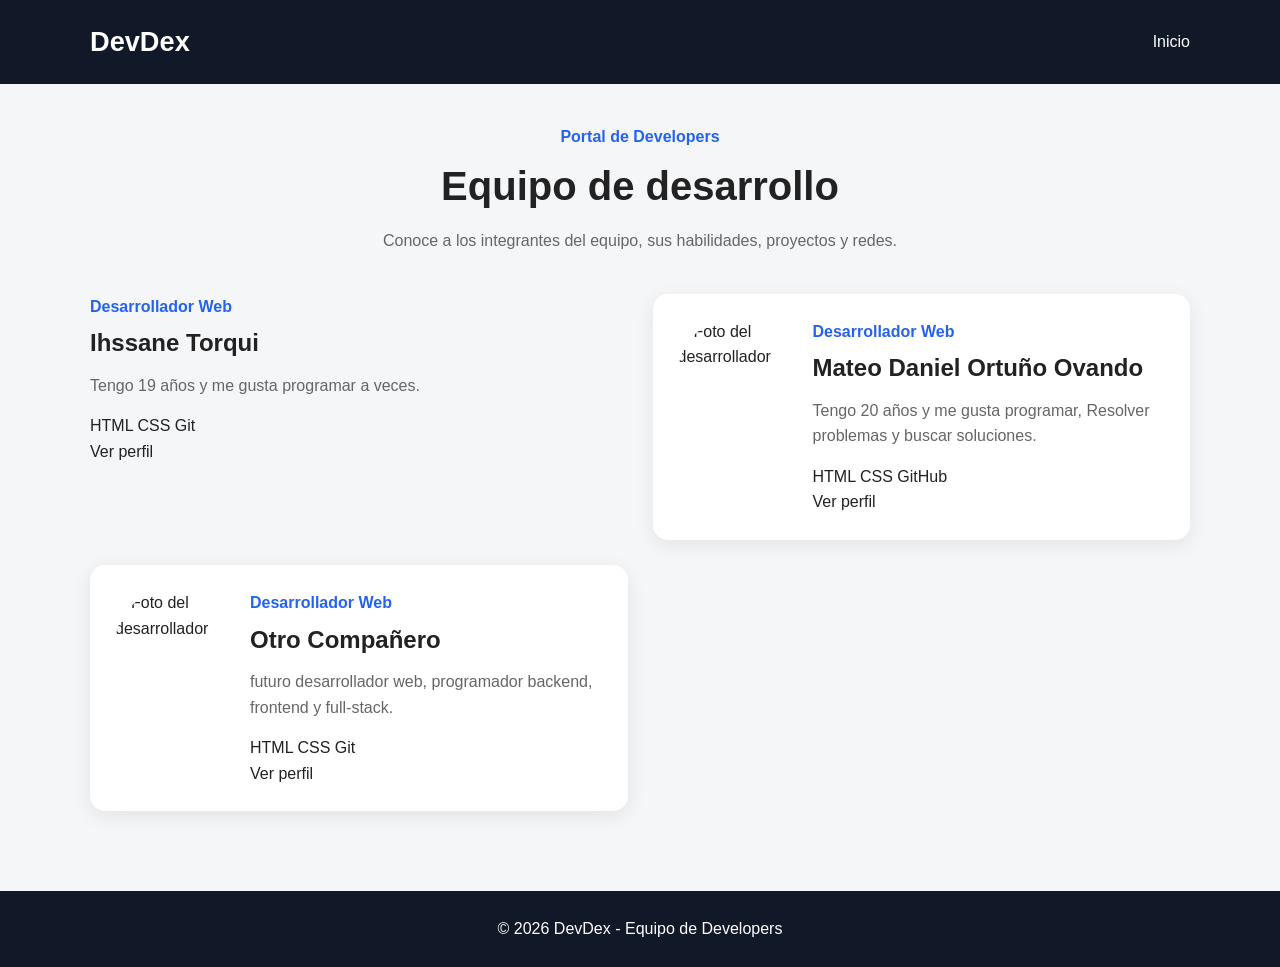
==== index.html @ 02e14d7d "feat: add tarjeta y enlace de Mateo al index general" ====
<!DOCTYPE html>
<html lang="es">

<head>
    <meta charset="UTF-8">
    <meta name="viewport" content="width=device-width, initial-scale=1.0">

    <title>DevDex | Equipo de Developers</title>

    <!-- CSS principal -->
    <link rel="stylesheet" href="css/main.css">

    <!-- Componentes -->
    <link rel="stylesheet" href="css/components.css">
</head>

<body>

    <!-- CABECERA -->
    <header class="site-header">

        <div class="container">

            <a href="index.html" class="logo">
                DevDex
            </a>

            <nav class="main-nav">
                <a href="index.html">Inicio</a>
            </nav>

        </div>

    </header>


    <!-- CONTENIDO PRINCIPAL -->
    <main class="container">

        <section class="dashboard">

            <div class="dashboard-header">
                <p class="profile-role">Portal de Developers</p>

                <h1>Equipo de desarrollo</h1>

                <p>
                    Conoce a los integrantes del equipo,
                    sus habilidades, proyectos y redes.
                </p>
            </div>


            <!-- TARJETAS DE DESARROLLADORES -->
            <div class="developer-grid">


                <!-- TARJETA DE IHSSANE -->

                    <div class="developer-info">

                        <p class="profile-role">
                            Desarrollador Web
                        </p>

                        <h2>
                            Ihssane Torqui
                        </h2>

                        <p>
                            Tengo 19 años y me gusta programar a veces.
                        </p>

                        <div class="skills-list">
                            <span class="badge">HTML</span>
                            <span class="badge">CSS</span>
                            <span class="badge">Git</span>
                        </div>

                        <a href="profiles/ihssane.html"
                           class="btn">
                            Ver perfil
                        </a>

                    </div>

                </article>


                <!-- SEGUNDO DESARROLLADOR -->
                <article class="developer-card">

                    <div class="developer-avatar">
                        <img src="img/avatar-placeholder.png"
                             alt="Foto del desarrollador">
                    </div>

                    <div class="developer-info">

                        <p class="profile-role">
                            Desarrollador Web
                        </p>

                        <h2>
                            Mateo Daniel Ortuño Ovando
                        </h2>

                        <p>
                            Tengo 20 años y me gusta programar, Resolver problemas
                            y buscar soluciones.
                        </p>

                        <div class="skills-list">
                            <span class="badge">HTML</span>
                            <span class="badge">CSS</span>
                            <span class="badge">GitHub</span>
                        </div>

                        <a href="profiles/mateo-ortuño.html"
                           class="btn">
                            Ver perfil
                        </a>

                    </div>

                </article>


                <!-- TERCER DESARROLLADOR -->
                <article class="developer-card">

                    <div class="developer-avatar">
                        <img src="img/avatar-placeholder.png"
                             alt="Foto del desarrollador">
                    </div>

                    <div class="developer-info">

                        <p class="profile-role">
                            Desarrollador Web
                        </p>

                        <h2>
                            Otro Compañero
                        </h2>

                        <p>
                            futuro desarrollador web, programador backend, frontend
                            y full-stack.
                        </p>

                        <div class="skills-list">
                            <span class="badge">HTML</span>
                            <span class="badge">CSS</span>
                            <span class="badge">Git</span>
                        </div>

                        <a href="profiles/otro-compañero.html"
                           class="btn">
                            Ver perfil
                        </a>

                    </div>

                </article>
            </div>

        </section>

    </main>


    <!-- PIE DE PÁGINA -->
    <footer class="site-footer">

        <p>
            &copy; 2026 DevDex - Equipo de Developers
        </p>

    </footer>

</body>

</html>
---- css/main.css ----
/* =========================================
   DEVDEX - ESTILOS GLOBALES
   ========================================= */

/* ---------- RESET ---------- */

* {
    margin: 0;
    padding: 0;
    box-sizing: border-box;
}

html {
    scroll-behavior: smooth;
}

body {
    font-family: Arial, Helvetica, sans-serif;
    background-color: #f4f6f8;
    color: #222;
    line-height: 1.6;
}

/* ---------- ELEMENTOS GENERALES ---------- */

a {
    color: inherit;
    text-decoration: none;
}

img {
    max-width: 100%;
    display: block;
}

.container {
    width: min(1100px, 90%);
    margin: 0 auto;
}

/* ---------- HEADER ---------- */

.site-header {
    background-color: #111827;
    color: white;
    padding: 20px 0;
    margin-bottom: 40px;
}

.site-header .container {
    display: flex;
    justify-content: space-between;
    align-items: center;
}

.logo {
    font-size: 1.7rem;
    font-weight: bold;
}

.main-nav {
    display: flex;
    gap: 25px;
}

.main-nav a {
    color: white;
    transition: color 0.3s ease;
}

.main-nav a:hover {
    color: #60a5fa;
}

/* ---------- PERFIL ---------- */

.profile-header {
    display: flex;
    align-items: center;
    gap: 40px;

    background-color: white;
    padding: 40px;
    border-radius: 15px;

    box-shadow: 0 5px 20px rgba(0, 0, 0, 0.08);
}

.profile-avatar img {
    width: 180px;
    height: 180px;
    object-fit: cover;
    border-radius: 50%;
}

.profile-role {
    color: #2563eb;
    font-weight: bold;
    margin-bottom: 5px;
}

.profile-info h1 {
    font-size: 2.5rem;
    margin-bottom: 15px;
}

.profile-description {
    max-width: 650px;
    color: #555;
}

/* ---------- SECCIONES ---------- */

.section {
    background-color: white;
    margin-top: 30px;
    padding: 30px;
    border-radius: 15px;

    box-shadow: 0 5px 20px rgba(0, 0, 0, 0.06);
}

.section h2 {
    margin-bottom: 20px;
    font-size: 1.6rem;
}

/* ---------- FOOTER ---------- */

.site-footer {
    margin-top: 50px;
    padding: 25px;
    text-align: center;

    background-color: #111827;
    color: white;
}

/* ---------- RESPONSIVE ---------- */

@media (max-width: 700px) {

    .site-header .container {
        flex-direction: column;
        gap: 15px;
    }

    .main-nav {
        gap: 15px;
        flex-wrap: wrap;
        justify-content: center;
    }

    .profile-header {
        flex-direction: column;
        text-align: center;
        padding: 25px;
    }

    .profile-info h1 {
        font-size: 2rem;
    }
}
---- css/components.css ----
/* =========================================
   DASHBOARD - TARJETAS DE DEVELOPERS
   ========================================= */

.dashboard {
    padding-bottom: 30px;
}

.dashboard-header {
    text-align: center;
    margin-bottom: 40px;
}

.dashboard-header h1 {
    font-size: 2.5rem;
    margin-bottom: 10px;
}

.dashboard-header p:last-child {
    color: #666;
}

/* GRID DE DESARROLLADORES */

.developer-grid {
    display: grid;
    grid-template-columns: repeat(2, 1fr);
    gap: 25px;
}

/* TARJETA */

.developer-card {
    display: flex;
    gap: 25px;

    padding: 25px;

    background-color: white;
    border-radius: 15px;

    box-shadow: 0 5px 20px rgba(0, 0, 0, 0.08);

    transition: transform 0.3s ease,
                box-shadow 0.3s ease;
}

.developer-card:hover {
    transform: translateY(-5px);

    box-shadow: 0 10px 25px rgba(0, 0, 0, 0.12);
}

/* FOTO */

.developer-avatar img {
    width: 110px;
    height: 110px;

    object-fit: cover;

    border-radius: 50%;
}

/* INFORMACIÓN */

.developer-info {
    flex: 1;
}

.developer-info h2 {
    margin-bottom: 10px;
}

.developer-info > p:not(.profile-role) {
    color: #666;
    margin-bottom: 15px;
}

/* BOTÓN */

.developer-info .btn {
    margin-top: 15px;
}


/* RESPONSIVE */

@media (max-width: 800px) {

    .developer-grid {
        grid-template-columns: 1fr;
    }
}


@media (max-width: 550px) {

    .developer-card {
        flex-direction: column;
        text-align: center;
        align-items: center;
    }

    .developer-info .skills-list {
        justify-content: center;
    }

    .developer-info .btn {
        display: block;
    }
}
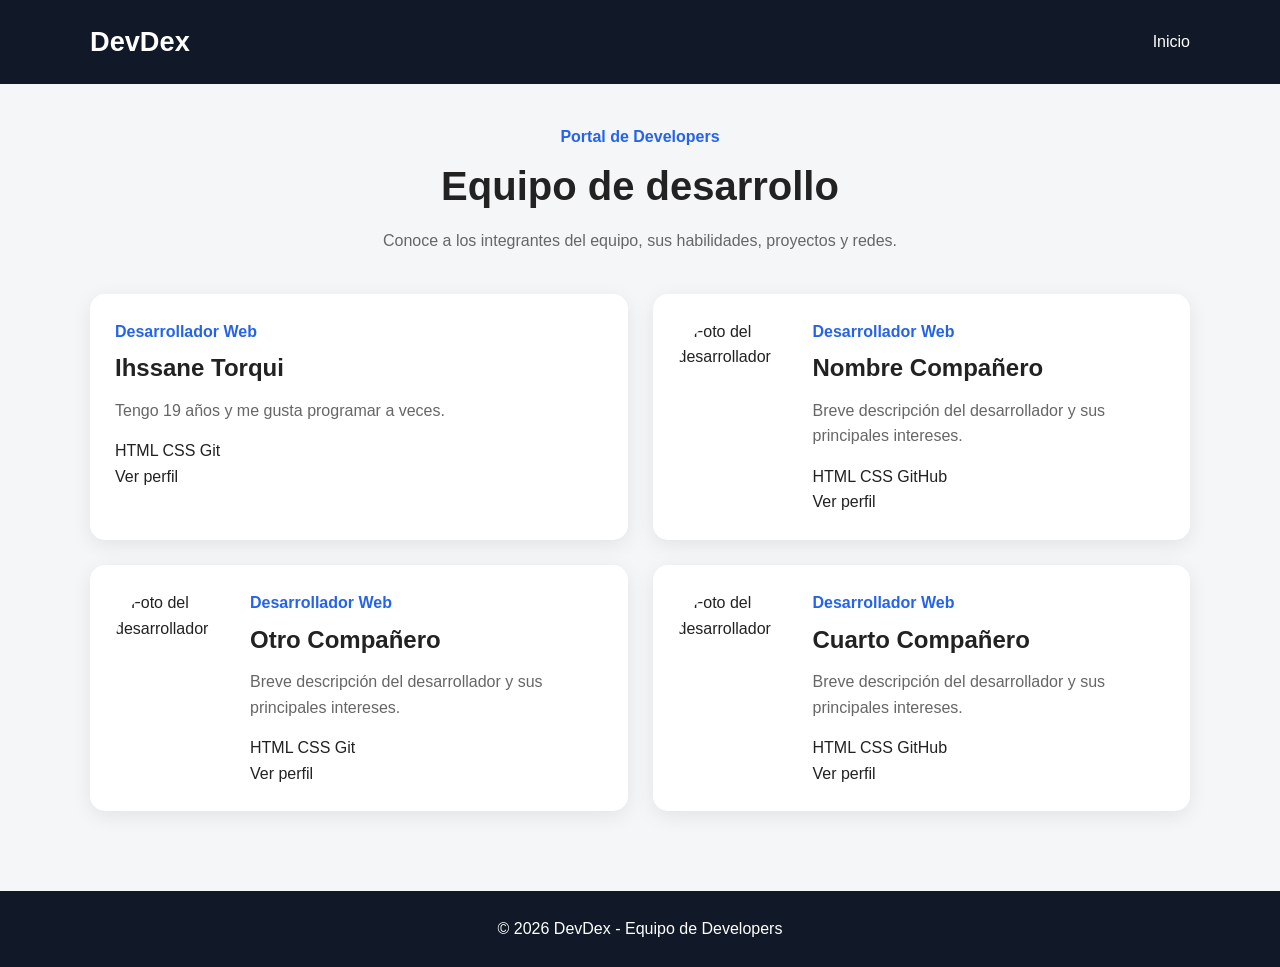
==== commit ac37c697: "ihssaneTorqui: arreglando articulo" ====
--- a/index.html
+++ b/index.html
@@ -57,7 +57,7 @@
 
 
                 <!-- TARJETA DE IHSSANE -->
-
+                <article  class="developer-card">
                     <div class="developer-info">
 
                         <p class="profile-role">
@@ -103,12 +103,12 @@
                         </p>
 
                         <h2>
-                            Mateo Daniel Ortuño Ovando
-                        </h2>
-
-                        <p>
-                            Tengo 20 años y me gusta programar, Resolver problemas
-                            y buscar soluciones.
+                            Nombre Compañero
+                        </h2>
+
+                        <p>
+                            Breve descripción del desarrollador
+                            y sus principales intereses.
                         </p>
 
                         <div class="skills-list">
@@ -117,7 +117,7 @@
                             <span class="badge">GitHub</span>
                         </div>
 
-                        <a href="profiles/mateo-ortuño.html"
+                        <a href="profiles/nombre-compañero.html"
                            class="btn">
                             Ver perfil
                         </a>
@@ -146,8 +146,8 @@
                         </h2>
 
                         <p>
-                            futuro desarrollador web, programador backend, frontend
-                            y full-stack.
+                            Breve descripción del desarrollador
+                            y sus principales intereses.
                         </p>
 
                         <div class="skills-list">
@@ -164,6 +164,46 @@
                     </div>
 
                 </article>
+
+
+                <!-- CUARTA TARJETA SI SOIS 4 -->
+                <article class="developer-card">
+
+                    <div class="developer-avatar">
+                        <img src="img/avatar-placeholder.png"
+                             alt="Foto del desarrollador">
+                    </div>
+
+                    <div class="developer-info">
+
+                        <p class="profile-role">
+                            Desarrollador Web
+                        </p>
+
+                        <h2>
+                            Cuarto Compañero
+                        </h2>
+
+                        <p>
+                            Breve descripción del desarrollador
+                            y sus principales intereses.
+                        </p>
+
+                        <div class="skills-list">
+                            <span class="badge">HTML</span>
+                            <span class="badge">CSS</span>
+                            <span class="badge">GitHub</span>
+                        </div>
+
+                        <a href="profiles/cuarto-compañero.html"
+                           class="btn">
+                            Ver perfil
+                        </a>
+
+                    </div>
+
+                </article>
+
             </div>
 
         </section>
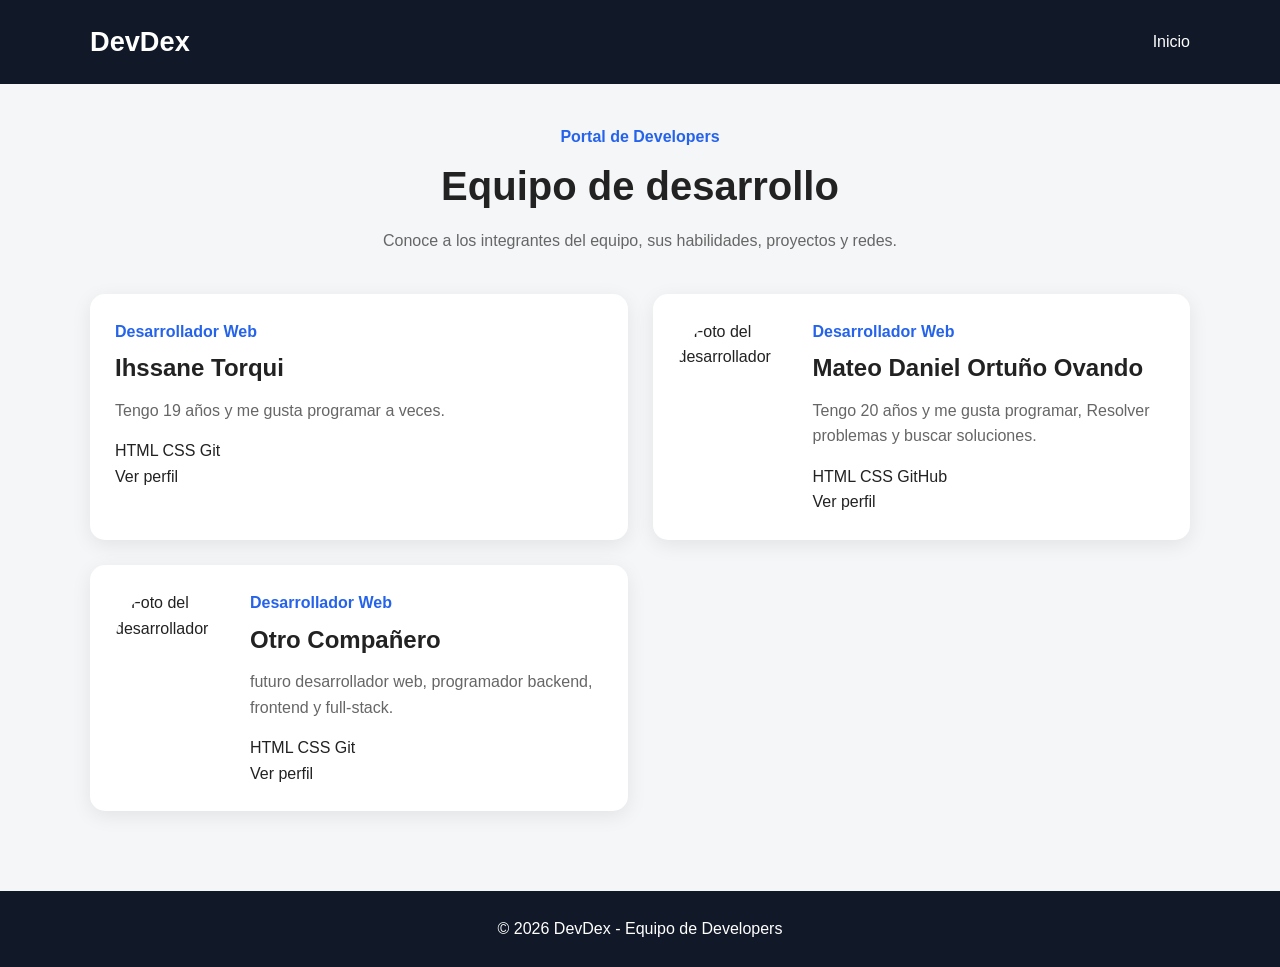
==== commit 9b2e6e95: "Merge pull request #7 from ihssaneromaysaa-alt/ihssaneTorqui ihssaneTorqui: arreglando articulo" ====
--- a/index.html
+++ b/index.html
@@ -103,12 +103,12 @@
                         </p>
 
                         <h2>
-                            Nombre Compañero
+                            Mateo Daniel Ortuño Ovando
                         </h2>
 
                         <p>
-                            Breve descripción del desarrollador
-                            y sus principales intereses.
+                            Tengo 20 años y me gusta programar, Resolver problemas
+                            y buscar soluciones.
                         </p>
 
                         <div class="skills-list">
@@ -117,7 +117,7 @@
                             <span class="badge">GitHub</span>
                         </div>
 
-                        <a href="profiles/nombre-compañero.html"
+                        <a href="profiles/mateo-ortuño.html"
                            class="btn">
                             Ver perfil
                         </a>
@@ -146,8 +146,8 @@
                         </h2>
 
                         <p>
-                            Breve descripción del desarrollador
-                            y sus principales intereses.
+                            futuro desarrollador web, programador backend, frontend
+                            y full-stack.
                         </p>
 
                         <div class="skills-list">
@@ -164,46 +164,6 @@
                     </div>
 
                 </article>
-
-
-                <!-- CUARTA TARJETA SI SOIS 4 -->
-                <article class="developer-card">
-
-                    <div class="developer-avatar">
-                        <img src="img/avatar-placeholder.png"
-                             alt="Foto del desarrollador">
-                    </div>
-
-                    <div class="developer-info">
-
-                        <p class="profile-role">
-                            Desarrollador Web
-                        </p>
-
-                        <h2>
-                            Cuarto Compañero
-                        </h2>
-
-                        <p>
-                            Breve descripción del desarrollador
-                            y sus principales intereses.
-                        </p>
-
-                        <div class="skills-list">
-                            <span class="badge">HTML</span>
-                            <span class="badge">CSS</span>
-                            <span class="badge">GitHub</span>
-                        </div>
-
-                        <a href="profiles/cuarto-compañero.html"
-                           class="btn">
-                            Ver perfil
-                        </a>
-
-                    </div>
-
-                </article>
-
             </div>
 
         </section>
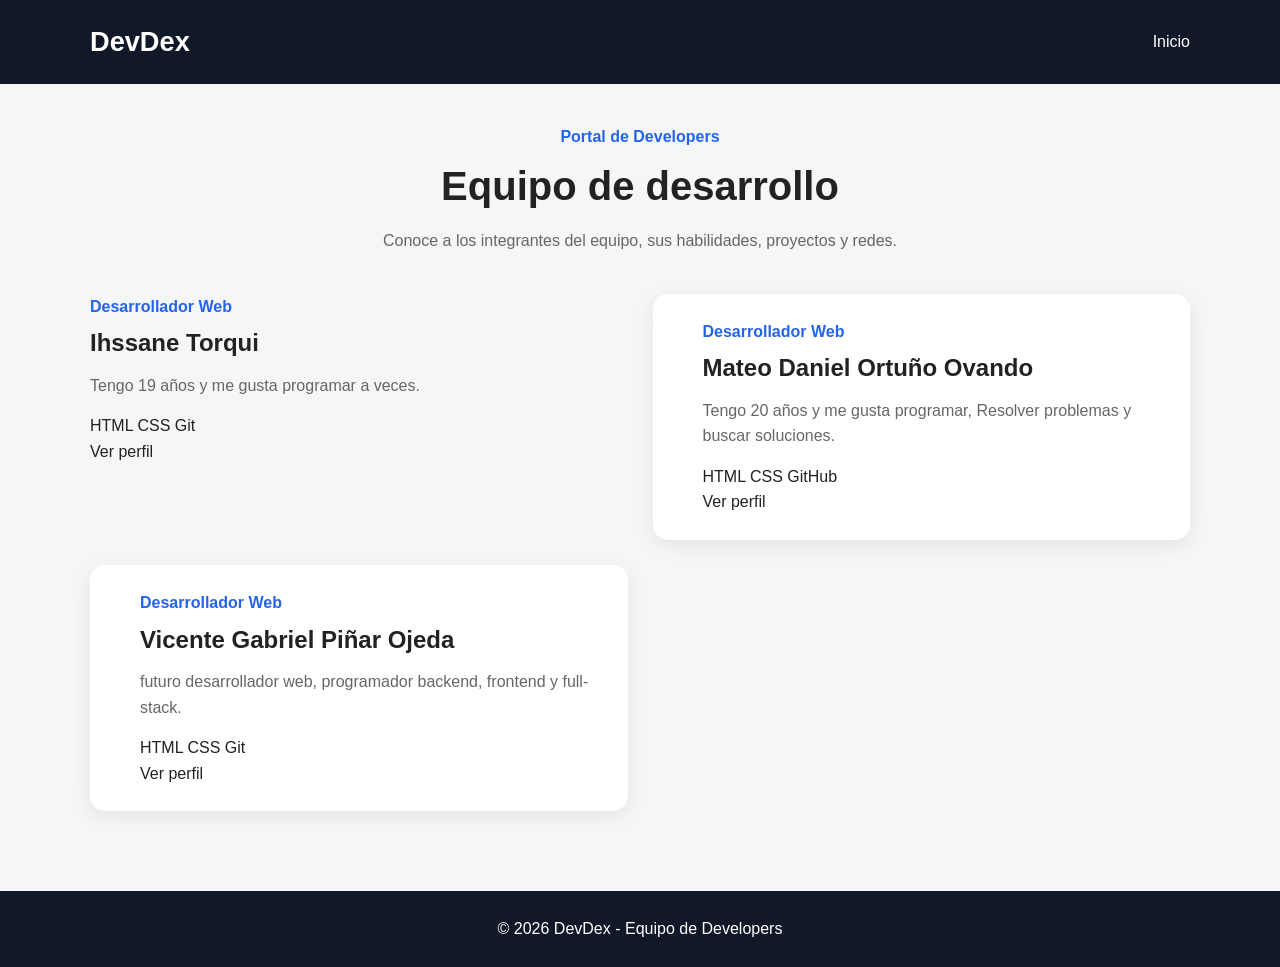
==== commit d0436be3: "feat: add tarjeta de Vicente al index general" ====
--- a/index.html
+++ b/index.html
@@ -57,13 +57,13 @@
 
 
                 <!-- TARJETA DE IHSSANE -->
-                <article  class="developer-card">
+                
                     <div class="developer-info">
-
+                        
                         <p class="profile-role">
                             Desarrollador Web
                         </p>
-
+                        
                         <h2>
                             Ihssane Torqui
                         </h2>
@@ -85,15 +85,14 @@
 
                     </div>
 
-                </article>
+                
 
 
                 <!-- SEGUNDO DESARROLLADOR -->
                 <article class="developer-card">
 
                     <div class="developer-avatar">
-                        <img src="img/avatar-placeholder.png"
-                             alt="Foto del desarrollador">
+                       
                     </div>
 
                     <div class="developer-info">
@@ -131,8 +130,7 @@
                 <article class="developer-card">
 
                     <div class="developer-avatar">
-                        <img src="img/avatar-placeholder.png"
-                             alt="Foto del desarrollador">
+                        
                     </div>
 
                     <div class="developer-info">
@@ -142,7 +140,7 @@
                         </p>
 
                         <h2>
-                            Otro Compañero
+                            Vicente Gabriel Piñar Ojeda
                         </h2>
 
                         <p>
@@ -156,7 +154,7 @@
                             <span class="badge">Git</span>
                         </div>
 
-                        <a href="profiles/otro-compañero.html"
+                        <a href="profiles/vicente.html"
                            class="btn">
                             Ver perfil
                         </a>
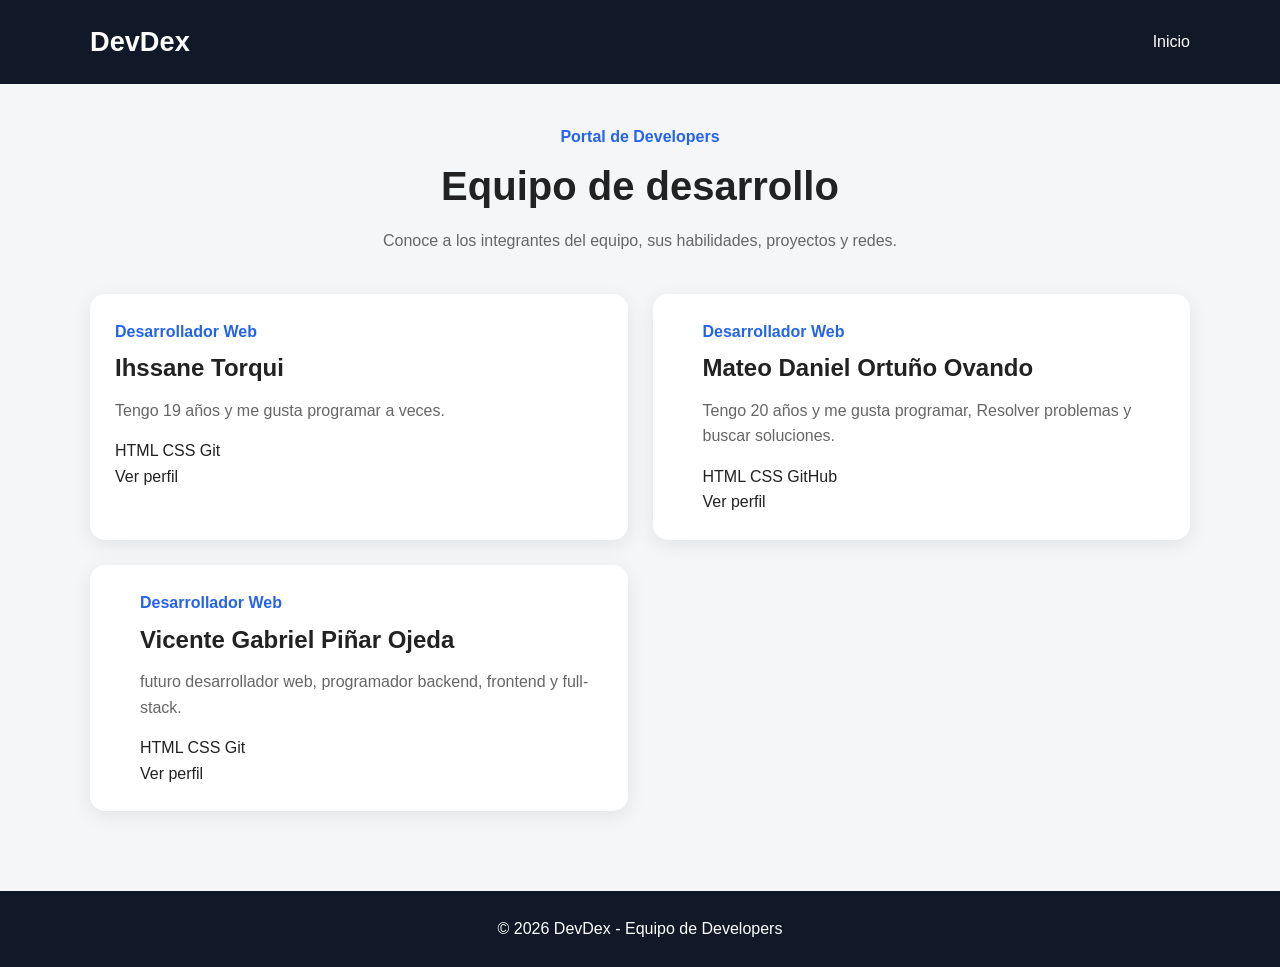
==== commit 7f31ceb9: "fear: add tarjeta y enlace de vicente al index general" ====
--- a/index.html
+++ b/index.html
@@ -57,13 +57,13 @@
 
 
                 <!-- TARJETA DE IHSSANE -->
-                
+                <article  class="developer-card">
                     <div class="developer-info">
-                        
+
                         <p class="profile-role">
                             Desarrollador Web
                         </p>
-                        
+
                         <h2>
                             Ihssane Torqui
                         </h2>
@@ -85,14 +85,14 @@
 
                     </div>
 
-                
+                </article>
 
 
                 <!-- SEGUNDO DESARROLLADOR -->
                 <article class="developer-card">
 
                     <div class="developer-avatar">
-                       
+                     
                     </div>
 
                     <div class="developer-info">
@@ -130,7 +130,7 @@
                 <article class="developer-card">
 
                     <div class="developer-avatar">
-                        
+            
                     </div>
 
                     <div class="developer-info">
